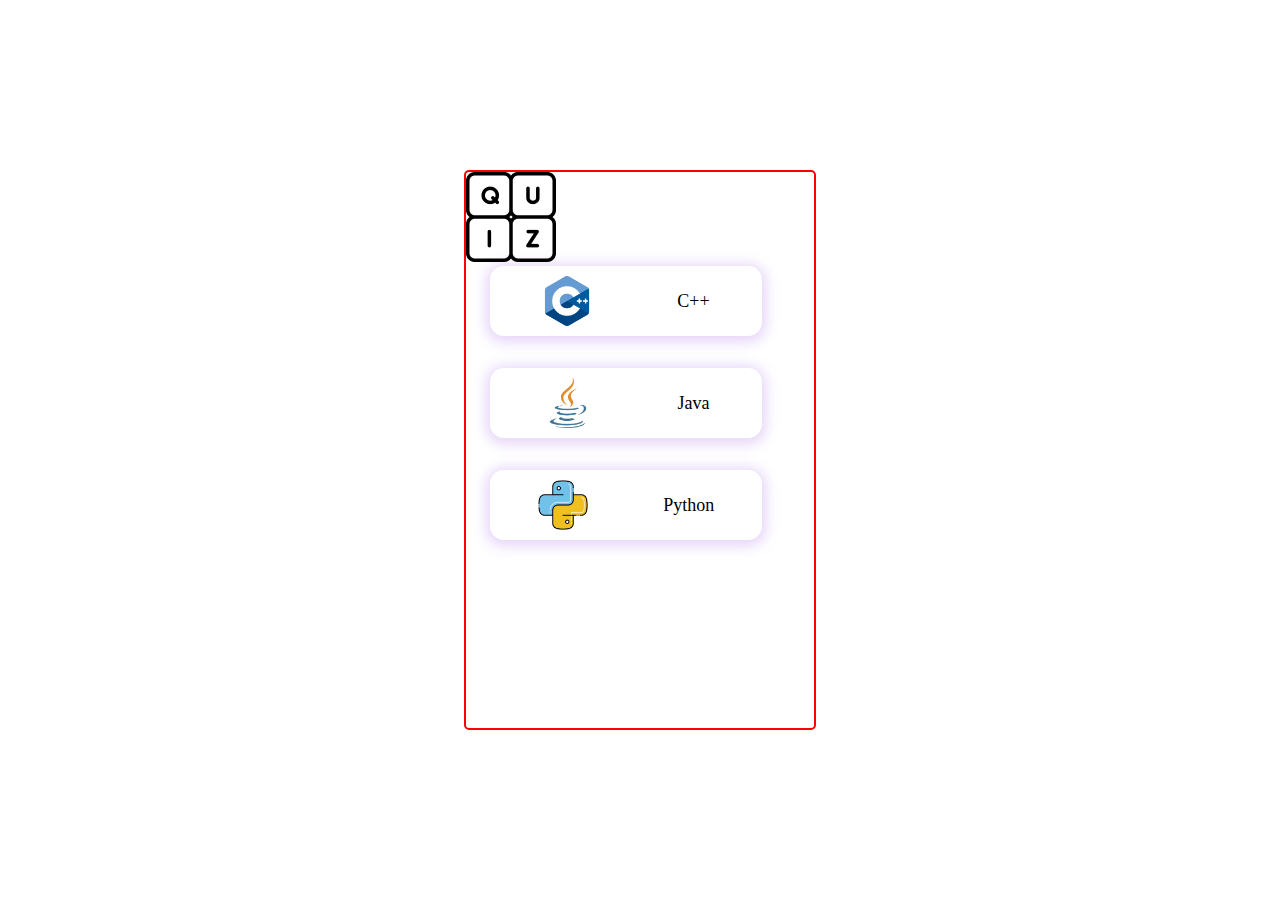
==== index.html @ 4013b526 "first page" ====
<!DOCTYPE html>
<html lang="en">
<head>
    <meta charset="UTF-8">
    <meta name="viewport" content="width=device-width, initial-scale=1.0">
    <link rel="stylesheet" href="./styles.css">
    <title>Quiz App</title>
</head>
<body>
    <main>
        <div>
            <div>
                <img src="./images/quiz 1.png" alt="quiz">
            </div>
            <div class="courses">
                <div class="c">
                    <img src="./images/c++ 1.png" alt="c++">
                    C++
                </div>
                <div class="c">
                    <img src="./images/java 1.png" alt="c++">
                    Java
                </div>
                <div class="c">
                    <img src="./images/python 2.png" alt="c++">
                    Python
                </div>
            </div>
        </div>
    </main>
</body>
<script src="./script.js"></script>
</html>
---- styles.css ----
*{
    margin: 0;
    padding: 0;
    box-sizing: border-box;
}
body{
    height: 100vh;
    display: flex;
    justify-content: center;
    align-items: center;
}

main {
    width: 22rem;
    height: 35rem;
    border: 2px solid red;
    border-radius: 5px;
    
}

.courses{
    display: block;
}

.c{
    display: flex;
    justify-content: space-around;
    align-items: center;
    padding: 10px;
    margin-bottom: 2rem;
    margin-left: 1.5rem;
    width: 17rem;
    font-size: 18px;
    border-radius: 0.875rem;
    background: #FFF;
    box-shadow: 0px 2px 13px 4px rgba(157, 87, 227, 0.25);
}
.c img{
    height: 50px;
}
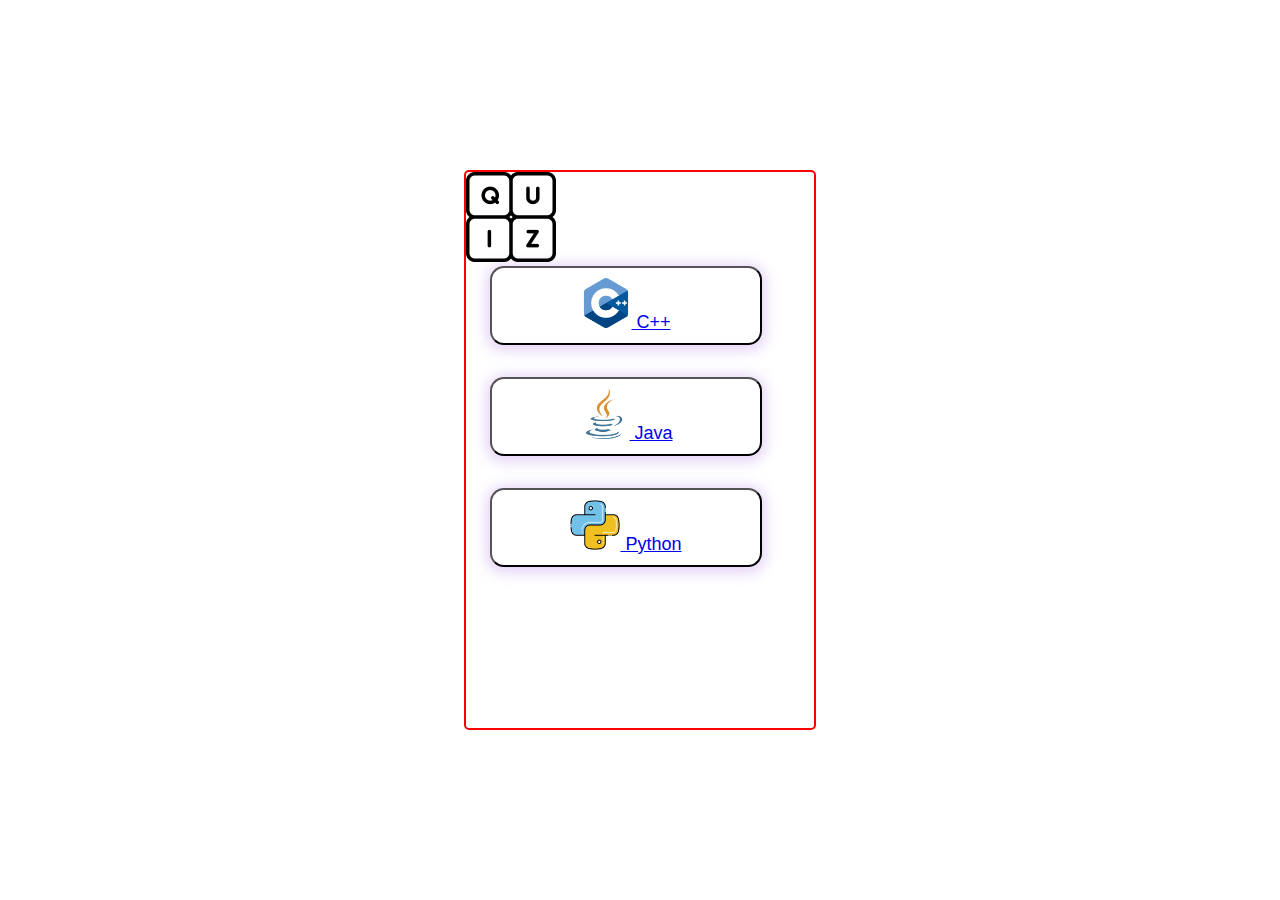
==== commit 9a9859d4: "sonit" ====
--- a/index.html
+++ b/index.html
@@ -13,21 +13,28 @@
                 <img src="./images/quiz 1.png" alt="quiz">
             </div>
             <div class="courses">
-                <div class="c">
-                    <img src="./images/c++ 1.png" alt="c++">
-                    C++
-                </div>
-                <div class="c">
-                    <img src="./images/java 1.png" alt="c++">
-                    Java
-                </div>
-                <div class="c">
-                    <img src="./images/python 2.png" alt="c++">
-                    Python
-                </div>
+                <button class="c">
+                    <a href="./c++.html" class="links">
+                        <img src="./images/c++ 1.png" alt="c++">
+                        C++
+                    </a>
+                </button>
+                <button class="c">
+                    <a href="./java.html" class="links">
+                        <img src="./images/java 1.png" alt="c++">
+                        Java
+                    </a>
+                </button>
+                <button class="c">
+                    <a href="./python.html" class="links">
+                        <img src="./images/python 2.png" alt="c++">
+                        Python
+                    </a>
+                </button>
             </div>
         </div>
     </main>
 </body>
+<!--   Quiz App Js    -->
 <script src="./script.js"></script>
 </html>